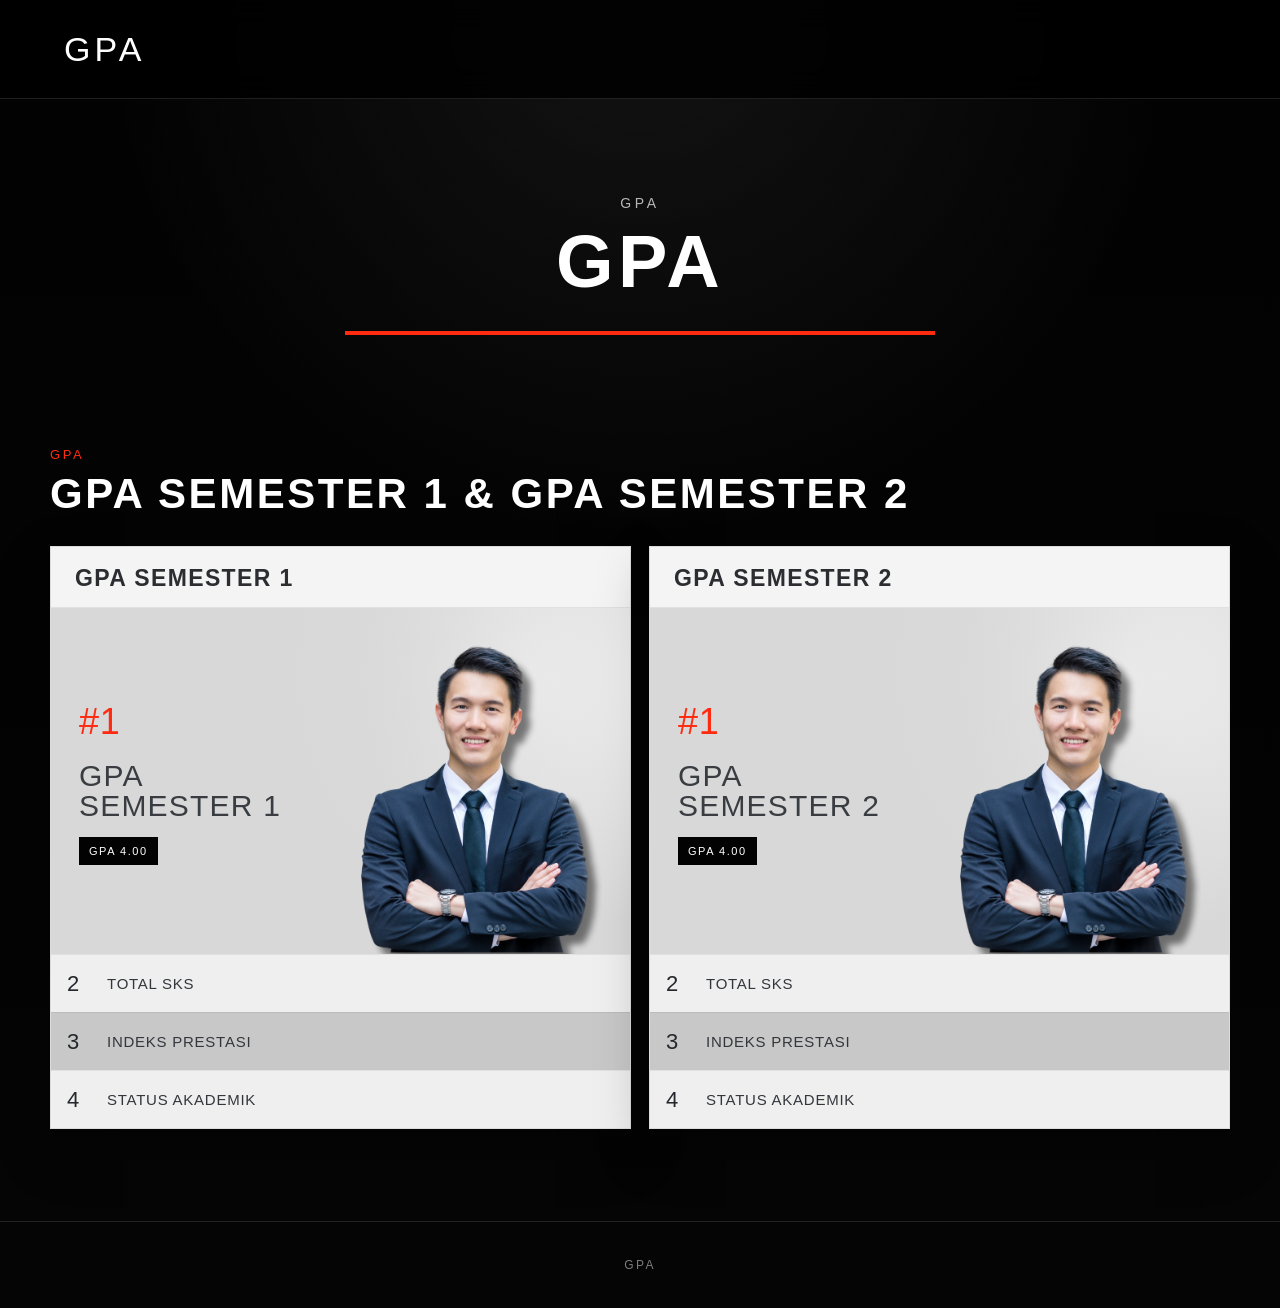
==== index.html @ 18755345 "Initial commit: create GPA leaderboard page" ====
﻿<!doctype html>
<html lang="en">
<head>
  <meta charset="UTF-8">
  <meta name="viewport" content="width=device-width, initial-scale=1">
  <title>GPA</title>
  <link rel="stylesheet" href="style.css">
  <script src="main.js" defer></script>
</head>
<body>
  <header class="site-header">
    <a class="brand brand-text" href="#">GPA</a>

    <button class="menu-toggle" type="button" aria-label="Open navigation" aria-expanded="false">
      <span></span>
      <span></span>
      <span></span>
    </button>

    <nav class="site-nav" aria-label="Main navigation">
  <a href="#">GPA</a>
  <a href="#rankings">GPA SEMESTER 1</a>
  <a href="#rankings">GPA SEMESTER 2</a>
</nav>
  </header>

  <main>
    <section class="hero">
      <p class="eyebrow">GPA</p>
      <h1>GPA</h1>
      <div class="hero-line"></div>
    </section>

    <section class="ranking-shell" id="rankings">
      <div class="section-heading">
  <p>GPA</p>
  <h2>GPA SEMESTER 1 & GPA SEMESTER 2</h2>
</div>

<div class="filters" id="rankingFilters"></div>
      <div class="ranking-grid" id="rankingGrid"></div>
    </section>
  </main>

  <footer class="site-footer">
  <p>GPA</p>
</footer>
</body>
</html>
---- style.css ----
﻿@font-face {
  font-family: "VanchromeLocal";
  src: url("https://byoncombat.com/wp-content/uploads/2026/03/vanchrome-front.ttf") format("truetype");
  font-display: swap;
}

@font-face {
  font-family: "CiutadellaLocal";
  src: url("https://byoncombat.com/wp-content/uploads/2026/03/Ciutadella-Regular.ttf") format("truetype");
  font-display: swap;
}

:root {
  --black: #020202;
  --black-soft: #0a0a0a;
  --white: #ffffff;
  --muted: #b7b7b7;
  --panel: #d8d8d8;
  --panel-dark: #c8c8c8;
  --text-dark: #2b2d31;
  --red: #ff2b10;
  --line: rgba(255, 255, 255, 0.12);
  --max-width: 1180px;
  --font-display: "VanchromeLocal", Impact, Haettenschweiler, "Arial Narrow Bold", sans-serif;
  --font-body: "CiutadellaLocal", Arial, Helvetica, sans-serif;
}

* {
  box-sizing: border-box;
}

html {
  scroll-behavior: smooth;
}

body {
  margin: 0;
  color: var(--white);
  background:
    radial-gradient(circle at 50% 0%, rgba(255, 255, 255, 0.07), transparent 34rem),
    linear-gradient(180deg, var(--black) 0%, #050505 100%);
  font-family: var(--font-body);
}

a {
  color: inherit;
  text-decoration: none;
}

img {
  display: block;
  max-width: 100%;
}

.site-header {
  position: sticky;
  top: 0;
  z-index: 20;
  display: flex;
  align-items: center;
  justify-content: space-between;
  width: 100%;
  padding: 32px clamp(24px, 5vw, 80px);
  background: rgba(0, 0, 0, 0.86);
  backdrop-filter: blur(16px);
  border-bottom: 1px solid var(--line);
}

.brand img {
  width: 118px;
  height: auto;
  filter: brightness(0) invert(1);
}

.site-nav {
  display: flex;
  align-items: center;
  gap: clamp(28px, 5vw, 72px);
  font-family: var(--font-display);
  font-size: 15px;
  letter-spacing: 0.18em;
  text-transform: uppercase;
  color: rgba(255, 255, 255, 0.72);
}

.site-nav a {
  transition: color 180ms ease;
}

.site-nav a:hover {
  color: var(--white);
}

.menu-toggle {
  display: none;
  width: 44px;
  height: 40px;
  padding: 0;
  border: 0;
  background: transparent;
  cursor: pointer;
}

.menu-toggle span {
  display: block;
  width: 26px;
  height: 2px;
  margin: 6px auto;
  background: var(--white);
}

.hero {
  display: grid;
  place-items: center;
  min-height: 350px;
  padding: 120px 24px 72px;
  text-align: center;
}

.eyebrow {
  margin: 0 0 16px;
  color: var(--muted);
  font-family: var(--font-display);
  font-size: 14px;
  letter-spacing: 0.26em;
  text-transform: uppercase;
}

.hero h1 {
  margin: 0;
  font-family: var(--font-display);
  font-size: clamp(42px, 7vw, 74px);
  line-height: 0.95;
  letter-spacing: 0.06em;
  text-transform: uppercase;
}

.hero-line {
  width: min(590px, 70vw);
  height: 4px;
  margin-top: 34px;
  background: var(--red);
}

.ranking-shell {
  width: min(var(--max-width), calc(100% - 48px));
  margin: 0 auto;
  padding: 40px 0 92px;
}

.section-heading {
  display: flex;
  align-items: end;
  justify-content: space-between;
  gap: 24px;
  margin-bottom: 28px;
}

.section-heading p {
  margin: 0;
  color: var(--red);
  font-family: var(--font-display);
  font-size: 13px;
  letter-spacing: 0.2em;
  text-transform: uppercase;
}

.section-heading h2 {
  margin: 0;
  font-family: var(--font-display);
  font-size: clamp(26px, 4vw, 42px);
  letter-spacing: 0.06em;
  text-transform: uppercase;
}

.filters {
  display: none !important;
}

.filter-button {
  flex: 0 0 auto;
  border: 1px solid rgba(255, 255, 255, 0.18);
  color: rgba(255, 255, 255, 0.72);
  background: rgba(255, 255, 255, 0.04);
  padding: 12px 18px;
  font-family: var(--font-display);
  font-size: 12px;
  letter-spacing: 0.12em;
  text-transform: uppercase;
  cursor: pointer;
  transition: 180ms ease;
}

.filter-button:hover,
.filter-button.is-active {
  border-color: var(--red);
  color: var(--white);
  background: var(--red);
}

.ranking-grid {
  display: grid;
  grid-template-columns: repeat(2, minmax(0, 1fr));
  gap: 18px;
}

.ranking-card {
  overflow: hidden;
  background: var(--panel);
  color: var(--text-dark);
  border: 1px solid rgba(255, 255, 255, 0.10);
  box-shadow: 0 22px 50px rgba(0, 0, 0, 0.28);
}

.card-header {
  padding: 18px 24px 15px;
  background: #f4f4f4;
  border-bottom: 1px solid rgba(0, 0, 0, 0.08);
}

.card-header h3 {
  margin: 0;
  font-family: var(--font-display);
  font-size: clamp(16px, 2vw, 23px);
  letter-spacing: 0.06em;
  text-transform: uppercase;
}

.featured-fighter {
  position: relative;
  display: grid;
  grid-template-columns: 1fr 280px;
  min-height: 280px;
  padding: 36px 28px 0;
  overflow: hidden;
  background:
    linear-gradient(90deg, rgba(216, 216, 216, 1) 0%, rgba(216, 216, 216, 0.85) 56%, rgba(216, 216, 216, 0.2) 100%),
    radial-gradient(circle at 82% 20%, rgba(255, 255, 255, 0.8), transparent 260px);
}

.featured-meta {
  position: relative;
  z-index: 2;
  align-self: center;
  padding-bottom: 32px;
}

.featured-rank {
  display: inline-flex;
  align-items: center;
  gap: 10px;
  color: var(--red);
  font-family: var(--font-display);
  font-size: 36px;
  letter-spacing: 0.02em;
}

.featured-name {
  margin-top: 18px;
  font-family: var(--font-display);
  font-size: clamp(28px, 4.2vw, 46px);
  line-height: 1;
  letter-spacing: 0.04em;
  text-transform: uppercase;
  color: #393c40;
}

.featured-tag {
  display: inline-flex;
  margin-top: 16px;
  padding: 8px 10px;
  color: var(--white);
  background: var(--black);
  font-family: var(--font-display);
  font-size: 11px;
  letter-spacing: 0.14em;
  text-transform: uppercase;
}

.featured-image {
  align-self: end;
  justify-self: end;
  width: auto;
  height: 310px;
  max-width: 280px;
  object-fit: contain;
  object-position: bottom right;
  transform: scale(1.18);
  transform-origin: bottom right;
}

.fighter-list {
  margin: 0;
  padding: 0;
  list-style: none;
}

.fighter-row {
  display: grid;
  grid-template-columns: 52px 1fr auto;
  align-items: center;
  min-height: 58px;
  padding: 0 24px;
  background: #efefef;
  border-top: 1px solid rgba(0, 0, 0, 0.06);
}

.fighter-row:nth-child(even) {
  background: var(--panel-dark);
}

.rank-number {
  font-family: var(--font-display);
  font-size: 22px;
  color: #24272c;
}

.fighter-name {
  font-family: var(--font-display);
  font-size: 18px;
  letter-spacing: 0.05em;
  text-transform: uppercase;
  color: #33363b;
}

.change-pill {
  min-width: 62px;
  display: inline-flex;
  align-items: center;
  justify-content: flex-end;
  gap: 6px;
  color: #33363b;
  font-family: var(--font-display);
  font-size: 14px;
  line-height: 1;
}

.site-footer {
  padding: 36px 24px;
  color: rgba(255, 255, 255, 0.48);
  text-align: center;
  border-top: 1px solid var(--line);
}

.site-footer p {
  margin: 0;
  font-family: var(--font-display);
  font-size: 12px;
  letter-spacing: 0.2em;
  text-transform: uppercase;
}

@media (max-width: 980px) {
  .ranking-grid {
    grid-template-columns: 1fr;
  }

  .site-header {
    padding: 22px 24px;
  }
}

@media (max-width: 720px) {
  .menu-toggle {
    display: block;
  }

  .site-nav {
    position: fixed;
    inset: 84px 16px auto 16px;
    display: none;
    flex-direction: column;
    align-items: stretch;
    gap: 0;
    padding: 18px;
    background: #0b0b0b;
    border: 1px solid var(--line);
  }

  .site-nav.is-open {
    display: flex;
  }

  .site-nav a {
    padding: 16px;
    border-bottom: 1px solid var(--line);
  }

  .site-nav a:last-child {
    border-bottom: 0;
  }

  .hero {
    min-height: 300px;
    padding-top: 96px;
  }

  .section-heading {
    display: block;
  }

  .section-heading h2 {
    margin-top: 8px;
  }

  .ranking-shell {
    width: min(100% - 28px, var(--max-width));
  }

  .featured-fighter {
    grid-template-columns: 1fr 180px;
    min-height: 230px;
    padding: 24px 18px 0;
  }

  .featured-name {
    font-size: 30px;
  }

  .featured-image {
    height: 235px;
    max-width: 180px;
    transform: scale(1.08);
    transform-origin: bottom right;
  }

  .fighter-row {
    grid-template-columns: 40px 1fr auto;
    padding: 0 16px;
  }

  .fighter-name {
    font-size: 15px;
  }
}

  .site-nav {
    position: fixed;
    inset: 84px 16px auto 16px;
    display: none;
    flex-direction: column;
    align-items: stretch;
    gap: 0;
    padding: 18px;
    background: #0b0b0b;
    border: 1px solid var(--line);
  }

  .site-nav.is-open {
    display: flex;
  }

  .site-nav a {
    padding: 16px;
    border-bottom: 1px solid var(--line);
  }

  .site-nav a:last-child {
    border-bottom: 0;
  }

  .hero {
    min-height: 300px;
    padding-top: 96px;
  }

  .section-heading {
    display: block;
  }

  .section-heading h2 {
    margin-top: 8px;
  }

  .ranking-shell {
    width: min(100% - 28px, var(--max-width));
  }

  .featured-fighter {
  position: relative;
  display: grid;
  grid-template-columns: 1fr 280px;
  min-height: 280px;
  padding: 36px 28px 0;
  overflow: hidden;
  background:
    linear-gradient(90deg, rgba(216, 216, 216, 1) 0%, rgba(216, 216, 216, 0.85) 56%, rgba(216, 216, 216, 0.2) 100%),
    radial-gradient(circle at 82% 20%, rgba(255, 255, 255, 0.8), transparent 260px);
}

  .featured-name {
    font-size: 30px;
  }

  .fighter-row {
    grid-template-columns: 40px 1fr auto;
    padding: 0 16px;
  }

  .fighter-name {
    font-size: 15px;
  }
}


.movement-icon {
  width: 18px;
  height: 18px;
  object-fit: contain;
  display: inline-block;
  flex: 0 0 auto;
  vertical-align: middle;
}

.movement-icon {
  width: 18px;
  height: 18px;
  object-fit: contain;
  display: inline-block;
  flex: 0 0 auto;
  vertical-align: middle;
}

.change-up {
  color: #0fbf4d;
}

.change-down {
  color: #ff2b10;
}



.brand-text {
  display: inline-flex;
  align-items: center;
  color: #ffffff;
  font-family: var(--font-display);
  font-size: 34px;
  line-height: 1;
  letter-spacing: 0.12em;
  text-transform: uppercase;
}
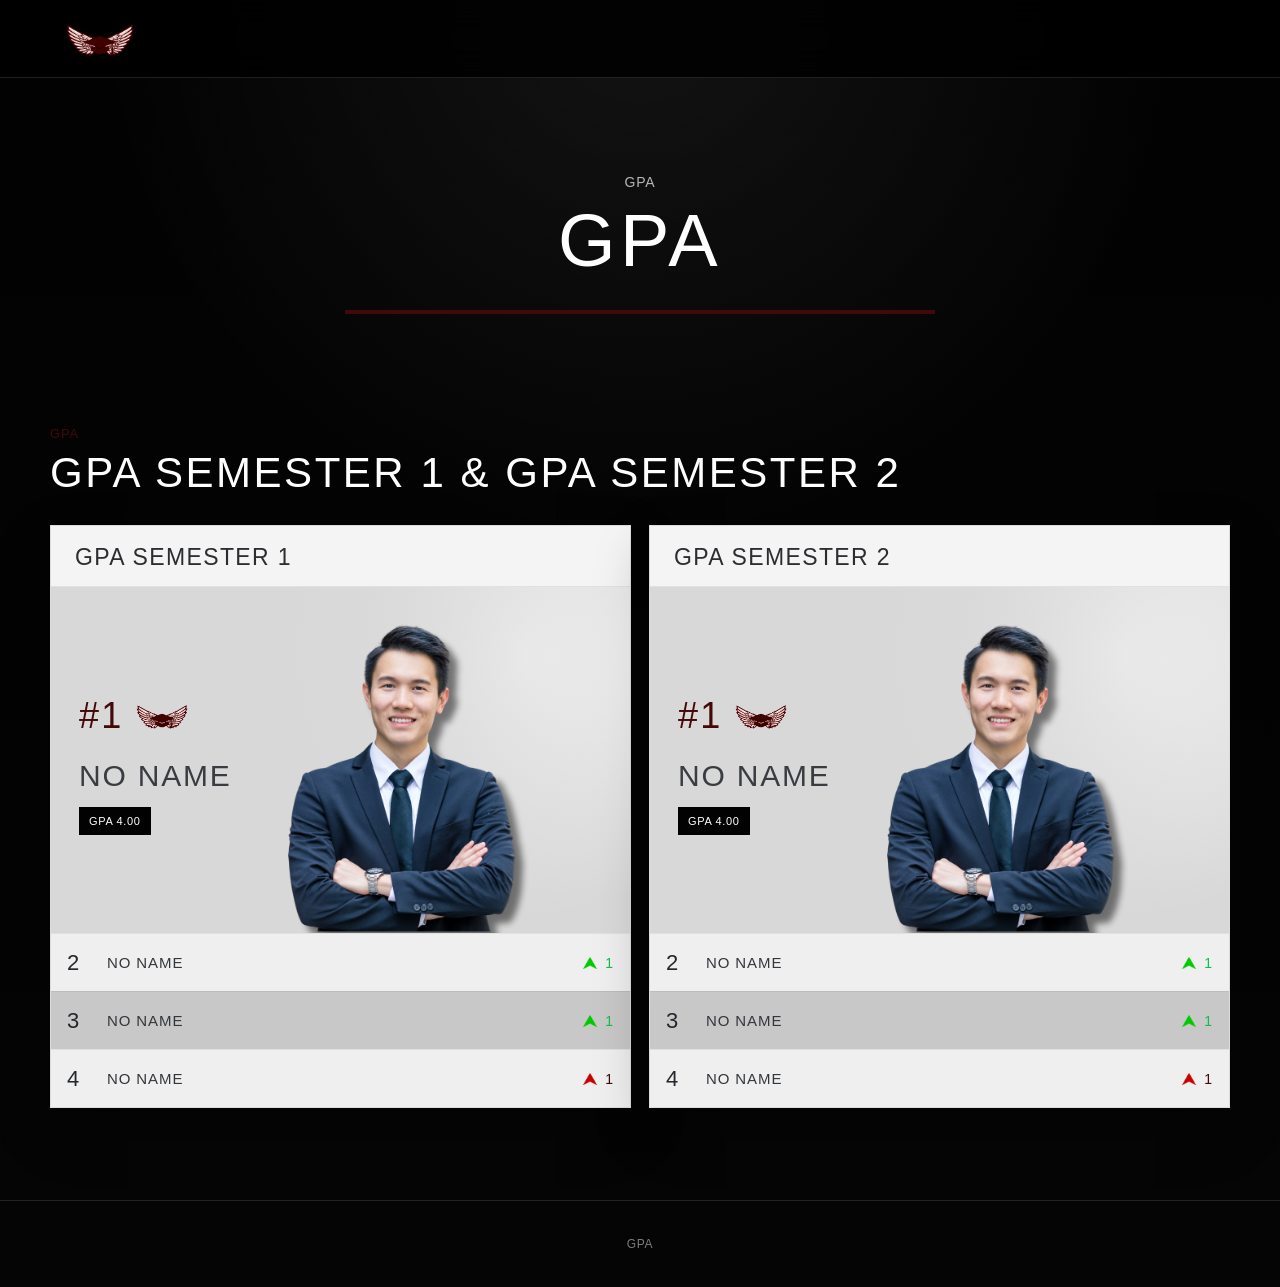
==== commit d967fd29: "Fix compact header title icon" ====
--- a/index.html
+++ b/index.html
@@ -4,12 +4,15 @@
   <meta charset="UTF-8">
   <meta name="viewport" content="width=device-width, initial-scale=1">
   <title>GPA</title>
+  <link rel="icon" type="image/png" href="assets/icons/title/tittle-by-gland.png">
+  <link rel="shortcut icon" type="image/png" href="assets/icons/title/tittle-by-gland.png">
+  <link rel="apple-touch-icon" href="assets/icons/title/tittle-by-gland.png">
   <link rel="stylesheet" href="style.css">
   <script src="main.js" defer></script>
 </head>
 <body>
   <header class="site-header">
-    <a class="brand brand-text" href="#">GPA</a>
+    <a class="brand brand-title-icon" href="#" title="Tittle by Gland Siahaan" aria-label="Tittle by Gland Siahaan"><img src="assets/icons/title/tittle-by-gland.png" alt="Tittle by Gland Siahaan"></a>
 
     <button class="menu-toggle" type="button" aria-label="Open navigation" aria-expanded="false">
       <span></span>
@@ -48,3 +51,4 @@
 </body>
 </html>
 
+
--- a/style.css
+++ b/style.css
@@ -18,7 +18,7 @@
   --panel: #d8d8d8;
   --panel-dark: #c8c8c8;
   --text-dark: #2b2d31;
-  --red: #ff2b10;
+  --red: #430808;
   --line: rgba(255, 255, 255, 0.12);
   --max-width: 1180px;
   --font-display: "VanchromeLocal", Impact, Haettenschweiler, "Arial Narrow Bold", sans-serif;
@@ -526,7 +526,7 @@
 }
 
 .change-down {
-  color: #ff2b10;
+  color: #430808;
 }
 
 
@@ -542,3 +542,212 @@
   text-transform: uppercase;
 }
 
+
+
+
+/* ===== GLOBAL FONT OVERRIDE : IMPACT REGULAR ===== */
+:root {
+  --font-display: Impact, Haettenschweiler, "Arial Narrow Bold", sans-serif;
+  --font-body: Impact, Haettenschweiler, "Arial Narrow Bold", sans-serif;
+}
+
+html,
+body,
+button,
+input,
+select,
+textarea,
+label,
+a,
+p,
+span,
+small,
+strong,
+em,
+li,
+td,
+th,
+div,
+nav,
+footer,
+header,
+section,
+article,
+h1,
+h2,
+h3,
+h4,
+h5,
+h6,
+.site-header,
+.site-nav,
+.site-nav a,
+.brand,
+.brand-text,
+.hero,
+.hero h1,
+.hero p,
+.section-heading,
+.section-heading p,
+.section-heading h2,
+.filters,
+.filter-btn,
+.ranking-grid,
+.ranking-card,
+.ranking-card h3,
+.featured-fighter,
+.featured-rank,
+.featured-name,
+.featured-subtitle,
+.fighter-row,
+.fighter-rank,
+.fighter-name,
+.change-pill,
+.site-footer {
+  font-family: Impact, Haettenschweiler, "Arial Narrow Bold", sans-serif !important;
+}
+/* ===== END GLOBAL FONT OVERRIDE ===== */
+
+
+
+
+/* ===== FORCE ALL TEXT TO IMPACT REGULAR ===== */
+*,
+*::before,
+*::after {
+  font-family: Impact, Haettenschweiler, "Arial Narrow Bold", sans-serif !important;
+  font-weight: 400 !important;
+  font-style: normal !important;
+  font-synthesis: none !important;
+  text-shadow: none;
+}
+
+html,
+body {
+  font-family: Impact, Haettenschweiler, "Arial Narrow Bold", sans-serif !important;
+  font-weight: 400 !important;
+}
+
+h1,
+h2,
+h3,
+h4,
+h5,
+h6,
+p,
+a,
+span,
+small,
+strong,
+button,
+div,
+li,
+label,
+nav,
+header,
+footer,
+section,
+article,
+.site-header,
+.site-nav,
+.site-nav a,
+.brand,
+.brand-text,
+.hero h1,
+.eyebrow,
+.section-heading p,
+.section-heading h2,
+.ranking-card h3,
+.card-header h3,
+.featured-rank,
+.featured-name,
+.featured-tag,
+.rank-number,
+.fighter-name,
+.change-pill,
+.site-footer p {
+  font-family: Impact, Haettenschweiler, "Arial Narrow Bold", sans-serif !important;
+  font-weight: 400 !important;
+  font-style: normal !important;
+  letter-spacing: 0.06em;
+}
+/* ===== END FORCE ALL TEXT TO IMPACT REGULAR ===== */
+
+
+
+
+/* ===== TITLE BADGE BESIDE #1 ===== */
+.featured-rank {
+  display: inline-flex !important;
+  align-items: center !important;
+  gap: 12px !important;
+}
+
+.title-badge-link {
+  display: inline-flex;
+  align-items: center;
+  justify-content: center;
+  line-height: 0;
+  text-decoration: none;
+  cursor: pointer;
+}
+
+.title-badge {
+  width: 54px;
+  height: auto;
+  display: block;
+  object-fit: contain;
+}
+
+
+
+
+
+
+
+
+
+
+
+
+
+/* ===== COMPACT HEADER TITLE ICON FINAL ===== */
+.site-header {
+  min-height: 78px !important;
+  height: 78px !important;
+  padding: 14px clamp(24px, 5vw, 80px) !important;
+}
+
+.brand-title-icon {
+  display: inline-flex !important;
+  align-items: center !important;
+  justify-content: center !important;
+  width: 72px !important;
+  height: auto !important;
+  line-height: 0 !important;
+  text-decoration: none !important;
+}
+
+.brand-title-icon img {
+  width: 72px !important;
+  height: auto !important;
+  display: block !important;
+  object-fit: contain !important;
+  filter: none !important;
+}
+
+@media (max-width: 720px) {
+  .site-header {
+    min-height: 68px !important;
+    height: 68px !important;
+    padding: 12px 20px !important;
+  }
+
+  .brand-title-icon,
+  .brand-title-icon img {
+    width: 58px !important;
+  }
+}
+/* ===== END COMPACT HEADER TITLE ICON FINAL ===== */
+
+
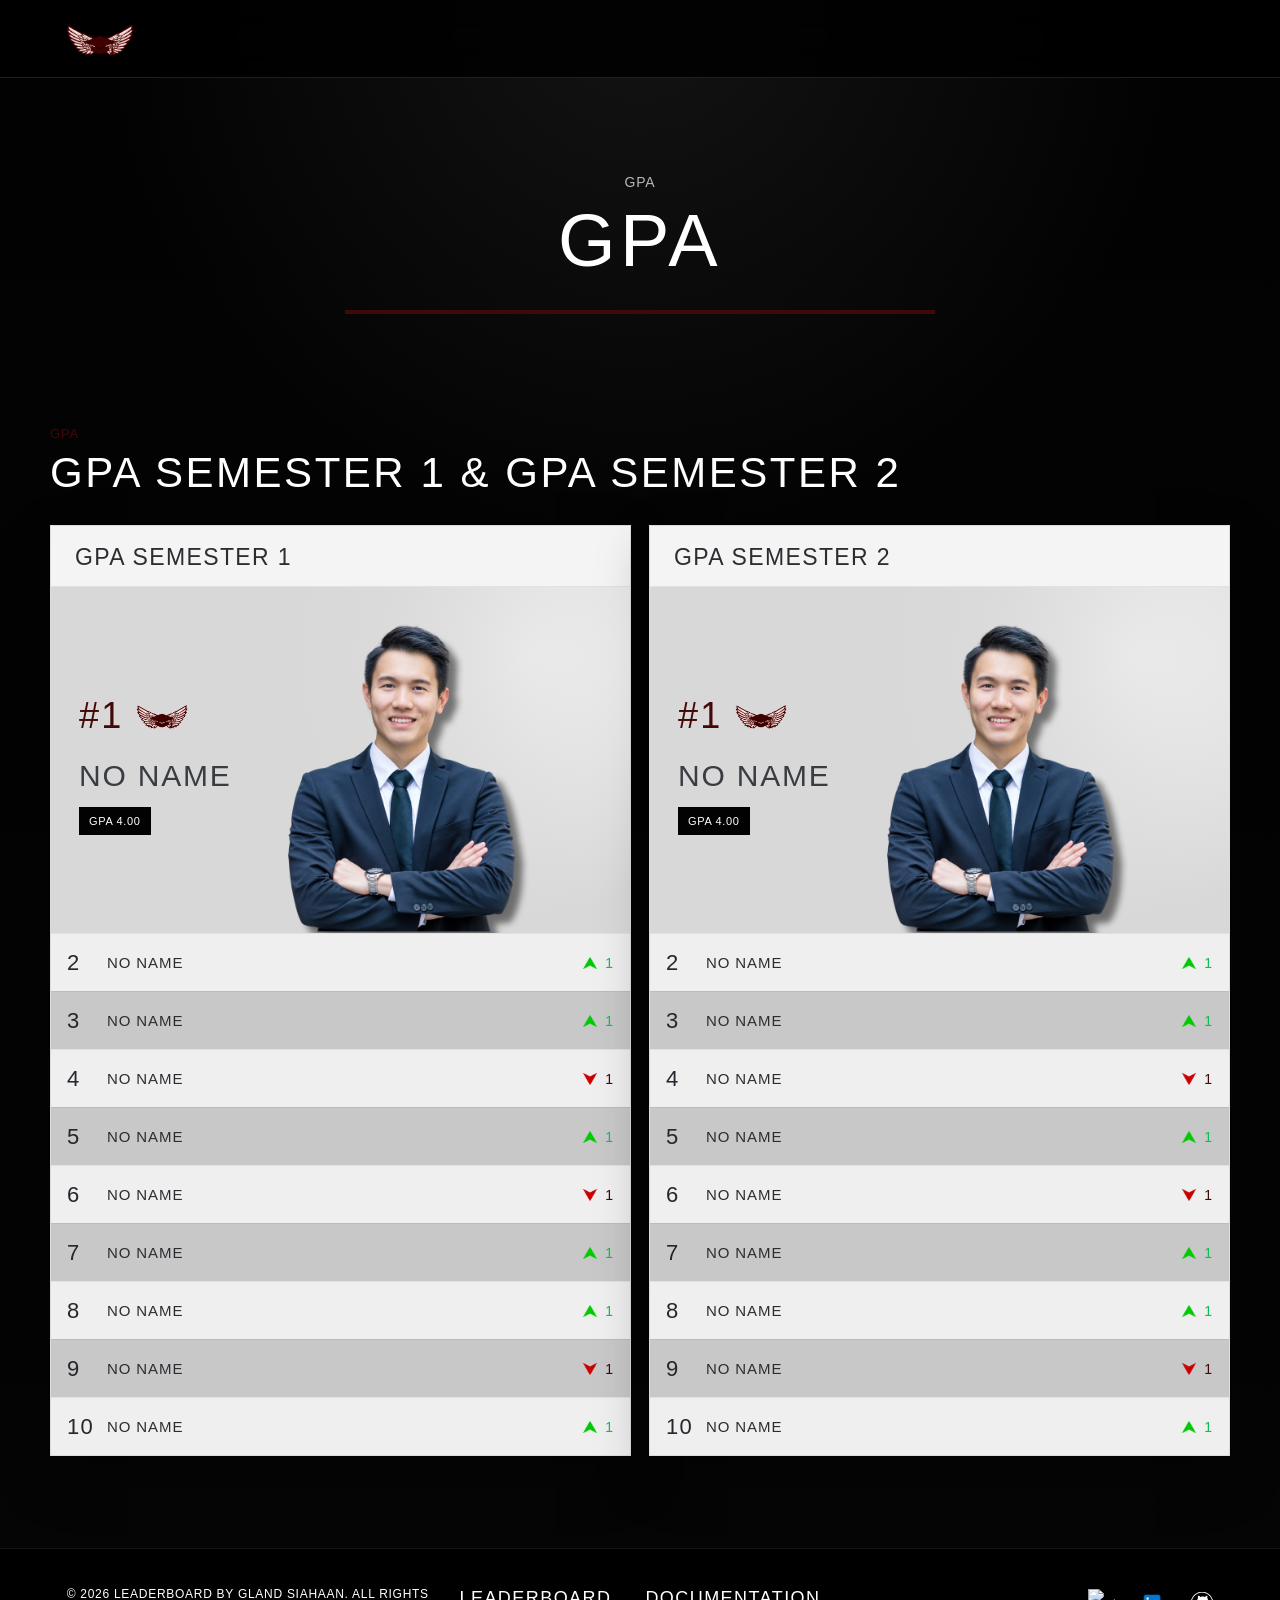
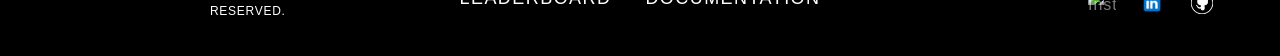
==== commit e9e929d7: "Add SEO mobile documentation and refine footer social icons" ====
--- a/index.html
+++ b/index.html
@@ -2,8 +2,50 @@
 <html lang="en">
 <head>
   <meta charset="UTF-8">
-  <meta name="viewport" content="width=device-width, initial-scale=1">
-  <title>GPA</title>
+  <title>Page Leaderboard GPA - Vibe Coding</title>
+  <!-- SEO_BASE_START -->
+  <meta name="viewport" content="width=device-width, initial-scale=1.0">
+  <meta name="description" content="Page Leaderboard GPA is a responsive static web leaderboard page for GPA Semester 1 and GPA Semester 2, built with HTML, CSS, JavaScript, and vibe coding workflow by Gland Siahaan.">
+  <meta name="keywords" content="GPA leaderboard, leaderboard GPA, GPA semester, semester leaderboard, student ranking page, academic leaderboard, HTML CSS JavaScript, static web page, vibe coding, Gland Siahaan">
+  <meta name="author" content="Gland Jermano Blessed Siahaan">
+  <meta name="robots" content="index, follow, max-image-preview:large, max-snippet:-1, max-video-preview:-1">
+  <meta name="theme-color" content="#430808">
+  <meta name="application-name" content="Page Leaderboard GPA">
+  <link rel="canonical" href="https://gblessshn-boop.github.io/page-leaderboard-gpa-vibe-coding/">
+
+  <meta property="og:type" content="website">
+  <meta property="og:title" content="Page Leaderboard GPA - Vibe Coding">
+  <meta property="og:description" content="Responsive GPA leaderboard page for semester ranking, GPA score display, movement indicators, and interactive hover reveal animation.">
+  <meta property="og:site_name" content="Page Leaderboard GPA">
+  <meta property="og:url" content="https://gblessshn-boop.github.io/page-leaderboard-gpa-vibe-coding/">
+  <meta property="og:image" content="https://gblessshn-boop.github.io/page-leaderboard-gpa-vibe-coding/docs/readme/web-landing-page-leaderboard.png">
+
+  <meta name="twitter:card" content="summary_large_image">
+  <meta name="twitter:title" content="Page Leaderboard GPA - Vibe Coding">
+  <meta name="twitter:description" content="Responsive GPA leaderboard page with semester board layout, movement indicators, and interactive GPA hover reveal.">
+  <meta name="twitter:image" content="https://gblessshn-boop.github.io/page-leaderboard-gpa-vibe-coding/docs/readme/web-landing-page-leaderboard.png">
+
+  <script id="seo-jsonld" type="application/ld+json">
+  {
+    "@context": "https://schema.org",
+    "@type": "WebApplication",
+    "name": "Page Leaderboard GPA",
+    "applicationCategory": "EducationalApplication",
+    "operatingSystem": "Any",
+    "url": "https://gblessshn-boop.github.io/page-leaderboard-gpa-vibe-coding/",
+    "creator": {
+      "@type": "Person",
+      "name": "Gland Jermano Blessed Siahaan",
+      "sameAs": [
+        "https://github.com/GblessSHN-boop",
+        "https://www.instagram.com/glandsiahaan",
+        "https://www.linkedin.com/in/glandsiahaan/"
+      ]
+    },
+    "description": "A responsive GPA leaderboard web page for semester ranking and academic score presentation."
+  }
+  </script>
+  <!-- SEO_BASE_END -->
   <link rel="icon" type="image/png" href="assets/icons/title/tittle-by-gland.png">
   <link rel="shortcut icon" type="image/png" href="assets/icons/title/tittle-by-gland.png">
   <link rel="apple-touch-icon" href="assets/icons/title/tittle-by-gland.png">
@@ -45,10 +87,32 @@
     </section>
   </main>
 
-  <footer class="site-footer">
-  <p>GPA</p>
+  <footer class="site-footer footer-clean">
+  <p class="footer-copy">&copy; 2026 Leaderboard by Gland Siahaan. All rights reserved.</p>
+
+  <nav class="footer-center-links" aria-label="Footer navigation">
+    <a href="index.html">Leaderboard</a>
+    <a href="documentation.html">Documentation</a>
+  </nav>
+
+  <div class="footer-socials" aria-label="Social media links">
+    <a class="footer-social-link" href="https://www.instagram.com/glandsiahaan?utm_source=ig_web_button_share_sheet&igsh=ZDNlZDc0MzIxNw==" target="_blank" rel="noopener noreferrer" aria-label="Instagram Gland Siahaan">
+      <img class="footer-social-icon" src="./assets/icons/social/instagram.svg" alt="Instagram">
+    </a>
+    <a class="footer-social-link" href="https://www.linkedin.com/in/glandsiahaan/?lipi=urn%3Ali%3Apage%3Ad_flagship3_feed%3B%2BLGmqJ%2FqQWyGBJBrltf4AQ%3D%3D" target="_blank" rel="noopener noreferrer" aria-label="LinkedIn Gland Siahaan">
+      <img class="footer-social-icon" src="./assets/icons/social/linkedin.svg" alt="LinkedIn">
+    </a>
+    <a class="footer-social-link" href="https://github.com/GblessSHN-boop" target="_blank" rel="noopener noreferrer" aria-label="GitHub Gland Siahaan">
+      <img class="footer-social-icon" src="./assets/icons/social/github.png" alt="GitHub">
+    </a>
+  </div>
 </footer>
 </body>
 </html>
 
 
+
+
+
+
+
--- a/style.css
+++ b/style.css
@@ -510,6 +510,8 @@
   display: inline-block;
   flex: 0 0 auto;
   vertical-align: middle;
+  background: transparent !important;
+  box-shadow: none !important;
 }
 
 .movement-icon {
@@ -519,6 +521,8 @@
   display: inline-block;
   flex: 0 0 auto;
   vertical-align: middle;
+  background: transparent !important;
+  box-shadow: none !important;
 }
 
 .change-up {
@@ -751,3 +755,627 @@
 /* ===== END COMPACT HEADER TITLE ICON FINAL ===== */
 
 
+/* ===== GPA HOVER REVEAL FOR ROW 2 - 10 ===== */
+.fighter-row {
+  cursor: pointer;
+}
+
+.fighter-row .fighter-name.hover-gpa {
+  position: relative !important;
+  display: inline-block !important;
+  min-width: 170px !important;
+  height: 1.35em !important;
+  line-height: 1.35em !important;
+  overflow: visible !important;
+  filter: none !important;
+  color: #2b2d31 !important;
+}
+
+.fighter-row:hover .fighter-name.hover-gpa {
+  filter: none !important;
+  color: #2b2d31 !important;
+}
+
+.fighter-name.hover-gpa .name-text,
+.fighter-name.hover-gpa .gpa-text {
+  position: absolute !important;
+  left: 0 !important;
+  top: 0 !important;
+  display: inline-block !important;
+  white-space: nowrap !important;
+  transition:
+    opacity 260ms ease,
+    filter 260ms ease,
+    transform 260ms ease !important;
+}
+
+.fighter-name.hover-gpa .name-text {
+  opacity: 1 !important;
+  filter: blur(0) !important;
+  transform: translateY(0) !important;
+}
+
+.fighter-name.hover-gpa .gpa-text {
+  opacity: 0 !important;
+  filter: blur(8px) !important;
+  transform: translateY(4px) !important;
+  color: #2b2d31 !important;
+}
+
+.fighter-row:hover .fighter-name.hover-gpa .name-text {
+  opacity: 0 !important;
+  filter: blur(8px) !important;
+  transform: translateY(-4px) !important;
+}
+
+.fighter-row:hover .fighter-name.hover-gpa .gpa-text {
+  opacity: 1 !important;
+  filter: blur(0) !important;
+  transform: translateY(0) !important;
+}
+/* ===== END GPA HOVER REVEAL FOR ROW 2 - 10 ===== */
+
+
+/* ===== SEO MOBILE FOOTER FINAL ===== */
+html {
+  scroll-behavior: smooth;
+}
+
+body {
+  overflow-x: hidden;
+}
+
+img {
+  max-width: 100%;
+  height: auto;
+}
+
+.ranking-shell,
+.ranking-grid,
+.ranking-card {
+  max-width: 100%;
+}
+
+.site-footer {
+  width: 100%;
+  padding: 24px clamp(24px, 5vw, 80px);
+  border-top: 1px solid rgba(255, 255, 255, 0.08);
+  background: #050505;
+}
+
+.footer-inner {
+  width: min(100%, var(--max-width, 1440px));
+  margin: 0 auto;
+  display: flex;
+  align-items: center;
+  justify-content: space-between;
+  gap: 18px;
+}
+
+.footer-copy {
+  margin: 0;
+  color: rgba(255, 255, 255, 0.72);
+  font-size: 13px;
+  letter-spacing: 0.08em;
+  text-transform: uppercase;
+}
+
+.footer-socials {
+  display: inline-flex;
+  align-items: center;
+  gap: 10px;
+}
+
+.footer-socials a {
+  width: 36px;
+  height: 36px;
+  display: inline-grid;
+  place-items: center;
+  border: 1px solid rgba(255, 255, 255, 0.18);
+  background: rgba(255, 255, 255, 0.04);
+  text-decoration: none;
+  transition:
+    transform 220ms ease,
+    background 220ms ease,
+    border-color 220ms ease;
+}
+
+.footer-socials a:hover {
+  transform: translateY(-2px);
+  background: #430808;
+  border-color: #430808;
+}
+
+.social-icon {
+  color: #ffffff;
+  font-size: 12px;
+  line-height: 1;
+  letter-spacing: 0.06em;
+}
+
+@media (max-width: 1200px) {
+  .ranking-shell {
+    width: min(100% - 32px, var(--max-width, 1440px)) !important;
+  }
+
+  .ranking-grid {
+    gap: 18px !important;
+  }
+
+  .featured-fighter {
+    min-height: 260px !important;
+  }
+
+  .featured-image-link {
+    height: clamp(230px, 28vw, 320px) !important;
+    right: 22px !important;
+  }
+}
+
+@media (max-width: 900px) {
+  .ranking-grid {
+    grid-template-columns: 1fr !important;
+    width: 100% !important;
+  }
+
+  .ranking-card {
+    width: 100% !important;
+  }
+
+  .featured-fighter {
+    grid-template-columns: minmax(0, 1fr) 45% !important;
+    min-height: 250px !important;
+    padding: 28px 22px 0 !important;
+  }
+
+  .featured-image-link {
+    height: clamp(220px, 45vw, 310px) !important;
+    right: 18px !important;
+  }
+
+  .featured-name {
+    font-size: clamp(28px, 7vw, 46px) !important;
+  }
+
+  .footer-inner {
+    flex-direction: column;
+    justify-content: center;
+    text-align: center;
+  }
+}
+
+@media (max-width: 640px) {
+  .site-header {
+    min-height: 64px !important;
+    height: 64px !important;
+    padding: 10px 18px !important;
+  }
+
+  .brand-title-icon,
+  .brand-title-icon img {
+    width: 54px !important;
+  }
+
+  .ranking-shell {
+    width: min(100% - 20px, var(--max-width, 1440px)) !important;
+  }
+
+  .section-heading h2 {
+    font-size: clamp(28px, 10vw, 44px) !important;
+    line-height: 0.95 !important;
+  }
+
+  .ranking-card h3 {
+    font-size: clamp(18px, 6vw, 28px) !important;
+    padding: 18px !important;
+  }
+
+  .featured-fighter {
+    min-height: 230px !important;
+    grid-template-columns: minmax(0, 1fr) 48% !important;
+    padding: 22px 18px 0 !important;
+  }
+
+  .featured-rank {
+    font-size: clamp(30px, 10vw, 44px) !important;
+    gap: 8px !important;
+  }
+
+  .title-badge {
+    width: 42px !important;
+  }
+
+  .featured-name {
+    font-size: clamp(26px, 9vw, 40px) !important;
+  }
+
+  .featured-image-link {
+    height: clamp(200px, 52vw, 270px) !important;
+    right: 10px !important;
+  }
+
+  .fighter-row {
+    min-height: 54px !important;
+    padding-inline: 18px !important;
+    grid-template-columns: 34px minmax(0, 1fr) 52px !important;
+  }
+
+  .rank-number {
+    font-size: 20px !important;
+  }
+
+  .fighter-name {
+    font-size: 14px !important;
+  }
+
+  .movement-icon {
+    width: 15px !important;
+    height: 15px !important;
+  }
+
+  .site-footer {
+    padding: 22px 18px;
+  }
+
+  .footer-copy {
+    font-size: 11px;
+    line-height: 1.5;
+  }
+}
+/* ===== END SEO MOBILE FOOTER FINAL ===== */
+
+
+/* ===== DOCUMENTATION PAGE ===== */
+.documentation-page,
+.documentation-page * {
+  border-radius: 0 !important;
+}
+
+.documentation-page {
+  background: #000000;
+  color: #ffffff;
+}
+
+.documentation-page [data-lang="id"],
+.documentation-page [data-lang="en"] {
+  display: revert;
+}
+
+.documentation-page.lang-en [data-lang="id"],
+.documentation-page.lang-id [data-lang="en"] {
+  display: none !important;
+}
+
+.documentation-header {
+  border-bottom: 1px solid rgba(255, 255, 255, 0.08);
+}
+
+.documentation-language-switch {
+  margin-left: auto;
+  display: inline-flex;
+  align-items: center;
+  gap: 10px;
+  color: #ffffff;
+}
+
+.language-button {
+  border: 1px solid #430808;
+  background: transparent;
+  color: #ffffff;
+  padding: 8px 14px;
+  cursor: pointer;
+  text-transform: uppercase;
+}
+
+.language-button.is-active {
+  background: #430808;
+  color: #ffffff;
+}
+
+.documentation-main {
+  width: min(1200px, calc(100% - 48px));
+  margin: 0 auto;
+  padding: 48px 0 80px;
+}
+
+.documentation-hero {
+  padding: 24px 0 36px;
+  border-bottom: 4px solid #430808;
+  margin-bottom: 36px;
+}
+
+.documentation-kicker {
+  margin: 0 0 12px;
+  color: #430808;
+  font-size: 18px;
+  letter-spacing: 0.08em;
+  text-transform: uppercase;
+}
+
+.documentation-hero h1 {
+  margin: 0;
+  font-size: clamp(42px, 6vw, 76px);
+  line-height: 0.95;
+  color: #ffffff;
+  text-transform: uppercase;
+}
+
+.documentation-lead {
+  max-width: 920px;
+  margin: 18px 0 0;
+  font-size: 18px;
+  line-height: 1.7;
+  color: #d5d5d5;
+}
+
+.documentation-section {
+  margin-bottom: 28px;
+  border: 1px solid #222222;
+  background: #050505;
+}
+
+.documentation-section-head {
+  display: grid;
+  grid-template-columns: 90px 1fr;
+  align-items: stretch;
+  border-bottom: 1px solid #2b2b2b;
+}
+
+.documentation-section-head span {
+  display: flex;
+  align-items: center;
+  justify-content: center;
+  background: #430808;
+  color: #ffffff;
+  font-size: 30px;
+  min-height: 78px;
+}
+
+.documentation-section-head h2 {
+  display: flex;
+  align-items: center;
+  margin: 0;
+  padding: 0 24px;
+  min-height: 78px;
+  color: #ffffff;
+  font-size: clamp(24px, 3vw, 36px);
+  text-transform: uppercase;
+}
+
+.documentation-block {
+  padding: 24px;
+  background: #111111;
+  color: #f2f2f2;
+}
+
+.documentation-block p {
+  margin: 0 0 16px;
+  line-height: 1.8;
+  color: #e6e6e6;
+}
+
+.documentation-list {
+  margin: 0;
+  padding-left: 22px;
+}
+
+.documentation-list li {
+  margin-bottom: 10px;
+  line-height: 1.7;
+}
+
+.documentation-code-block {
+  background: #000000;
+  border-top: 4px solid #430808;
+}
+
+.documentation-code-block pre {
+  margin: 0;
+  overflow-x: auto;
+  white-space: pre-wrap;
+  color: #ffffff;
+  font-size: 15px;
+  line-height: 1.7;
+}
+
+.documentation-links {
+  display: flex;
+  flex-wrap: wrap;
+  gap: 12px;
+}
+
+.documentation-links a {
+  display: inline-flex;
+  align-items: center;
+  justify-content: center;
+  min-height: 48px;
+  padding: 0 18px;
+  text-decoration: none;
+  color: #ffffff;
+  background: #430808;
+  border: 1px solid #430808;
+  transition: background 180ms ease, color 180ms ease;
+}
+
+.documentation-links a:hover {
+  background: #ffffff;
+  color: #430808;
+}
+
+.documentation-footer {
+  display: flex;
+  justify-content: space-between;
+  align-items: center;
+  gap: 20px;
+  padding: 22px 24px;
+  border-top: 1px solid rgba(255, 255, 255, 0.08);
+  background: #000000;
+}
+
+.documentation-footer .footer-copy {
+  color: #ffffff;
+}
+
+.documentation-footer .footer-links {
+  display: flex;
+  align-items: center;
+  flex-wrap: wrap;
+  gap: 14px;
+}
+
+.documentation-footer .footer-links a {
+  color: #ffffff;
+  text-decoration: none;
+  border-bottom: 1px solid transparent;
+}
+
+.documentation-footer .footer-links a:hover {
+  color: #430808;
+  border-bottom-color: #430808;
+}
+
+@media (max-width: 768px) {
+  .documentation-main {
+    width: min(100% - 24px, 100%);
+    padding: 28px 0 60px;
+  }
+
+  .documentation-header {
+    gap: 16px;
+  }
+
+  .documentation-language-switch {
+    gap: 6px;
+  }
+
+  .language-button {
+    padding: 7px 11px;
+  }
+
+  .documentation-section-head {
+    grid-template-columns: 64px 1fr;
+  }
+
+  .documentation-section-head span {
+    min-height: 64px;
+    font-size: 24px;
+  }
+
+  .documentation-section-head h2 {
+    min-height: 64px;
+    padding: 0 16px;
+    font-size: 22px;
+  }
+
+  .documentation-block {
+    padding: 18px;
+  }
+
+  .documentation-footer {
+    flex-direction: column;
+    align-items: flex-start;
+  }
+}
+/* ===== END DOCUMENTATION PAGE ===== */
+
+
+/* ===== FOOTER CLEAN FINAL ===== */
+.footer-clean {
+  width: 100%;
+  min-height: 108px;
+  padding: 30px clamp(24px, 5vw, 80px);
+  display: grid;
+  grid-template-columns: 1fr auto 1fr;
+  align-items: center;
+  gap: 28px;
+  background: #000000;
+  border-top: 1px solid rgba(255, 255, 255, 0.08);
+}
+
+.footer-copy {
+  margin: 0;
+  color: #ffffff;
+  font-size: 14px;
+  line-height: 1.4;
+  letter-spacing: 0.06em;
+  text-transform: uppercase;
+}
+
+.footer-center-links {
+  display: inline-flex;
+  align-items: center;
+  justify-content: center;
+  gap: 34px;
+}
+
+.footer-center-links a {
+  color: #ffffff;
+  text-decoration: none;
+  font-size: 18px;
+  letter-spacing: 0.08em;
+  text-transform: uppercase;
+  padding-bottom: 6px;
+  border-bottom: 2px solid transparent;
+}
+
+.footer-center-links a:hover {
+  border-bottom-color: #430808;
+}
+
+.footer-socials {
+  display: inline-flex;
+  justify-content: flex-end;
+  align-items: center;
+  gap: 22px;
+}
+
+.footer-social-link {
+  display: inline-flex !important;
+  align-items: center;
+  justify-content: center;
+  width: auto !important;
+  height: auto !important;
+  padding: 0 !important;
+  border: 0 !important;
+  background: transparent !important;
+  box-shadow: none !important;
+  text-decoration: none !important;
+  line-height: 0 !important;
+}
+
+.footer-social-link:hover {
+  background: transparent !important;
+  border: 0 !important;
+  transform: translateY(-2px);
+}
+
+.footer-social-icon {
+  width: 28px;
+  height: 28px;
+  display: block;
+  object-fit: contain;
+  background: transparent !important;
+  border: 0 !important;
+  box-shadow: none !important;
+}
+
+@media (max-width: 768px) {
+  .footer-clean {
+    grid-template-columns: 1fr;
+    justify-items: center;
+    text-align: center;
+    padding: 30px 20px;
+    gap: 22px;
+  }
+
+  .footer-center-links {
+    flex-wrap: wrap;
+    gap: 22px;
+  }
+
+  .footer-socials {
+    justify-content: center;
+    gap: 24px;
+  }
+}
+/* ===== END FOOTER CLEAN FINAL ===== */
